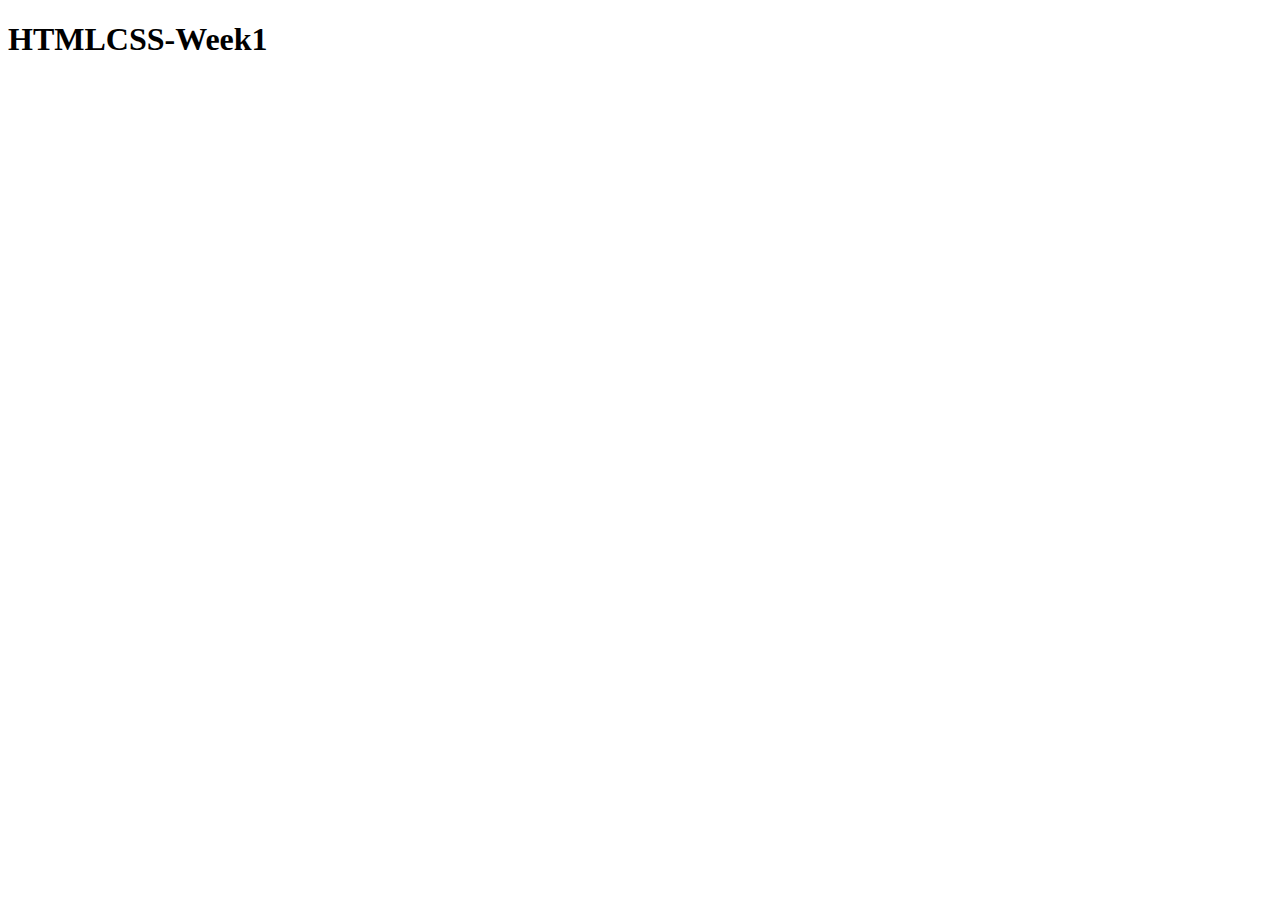
==== index.html @ 2dc7b72f "新增環境" ====
<!DOCTYPE html>
<html lang="en">
<head>
  <meta charset="UTF-8">
  <meta name="viewport" content="width=device-width, initial-scale=1.0">
  <title>Document</title>
  <link rel="stylesheet" href="all.css">
</head>
<body>
  <h1>HTMLCSS-Week1</h1>
</body>
</html>
---- all.css ----
h1{
  font-size: 2rem;
}
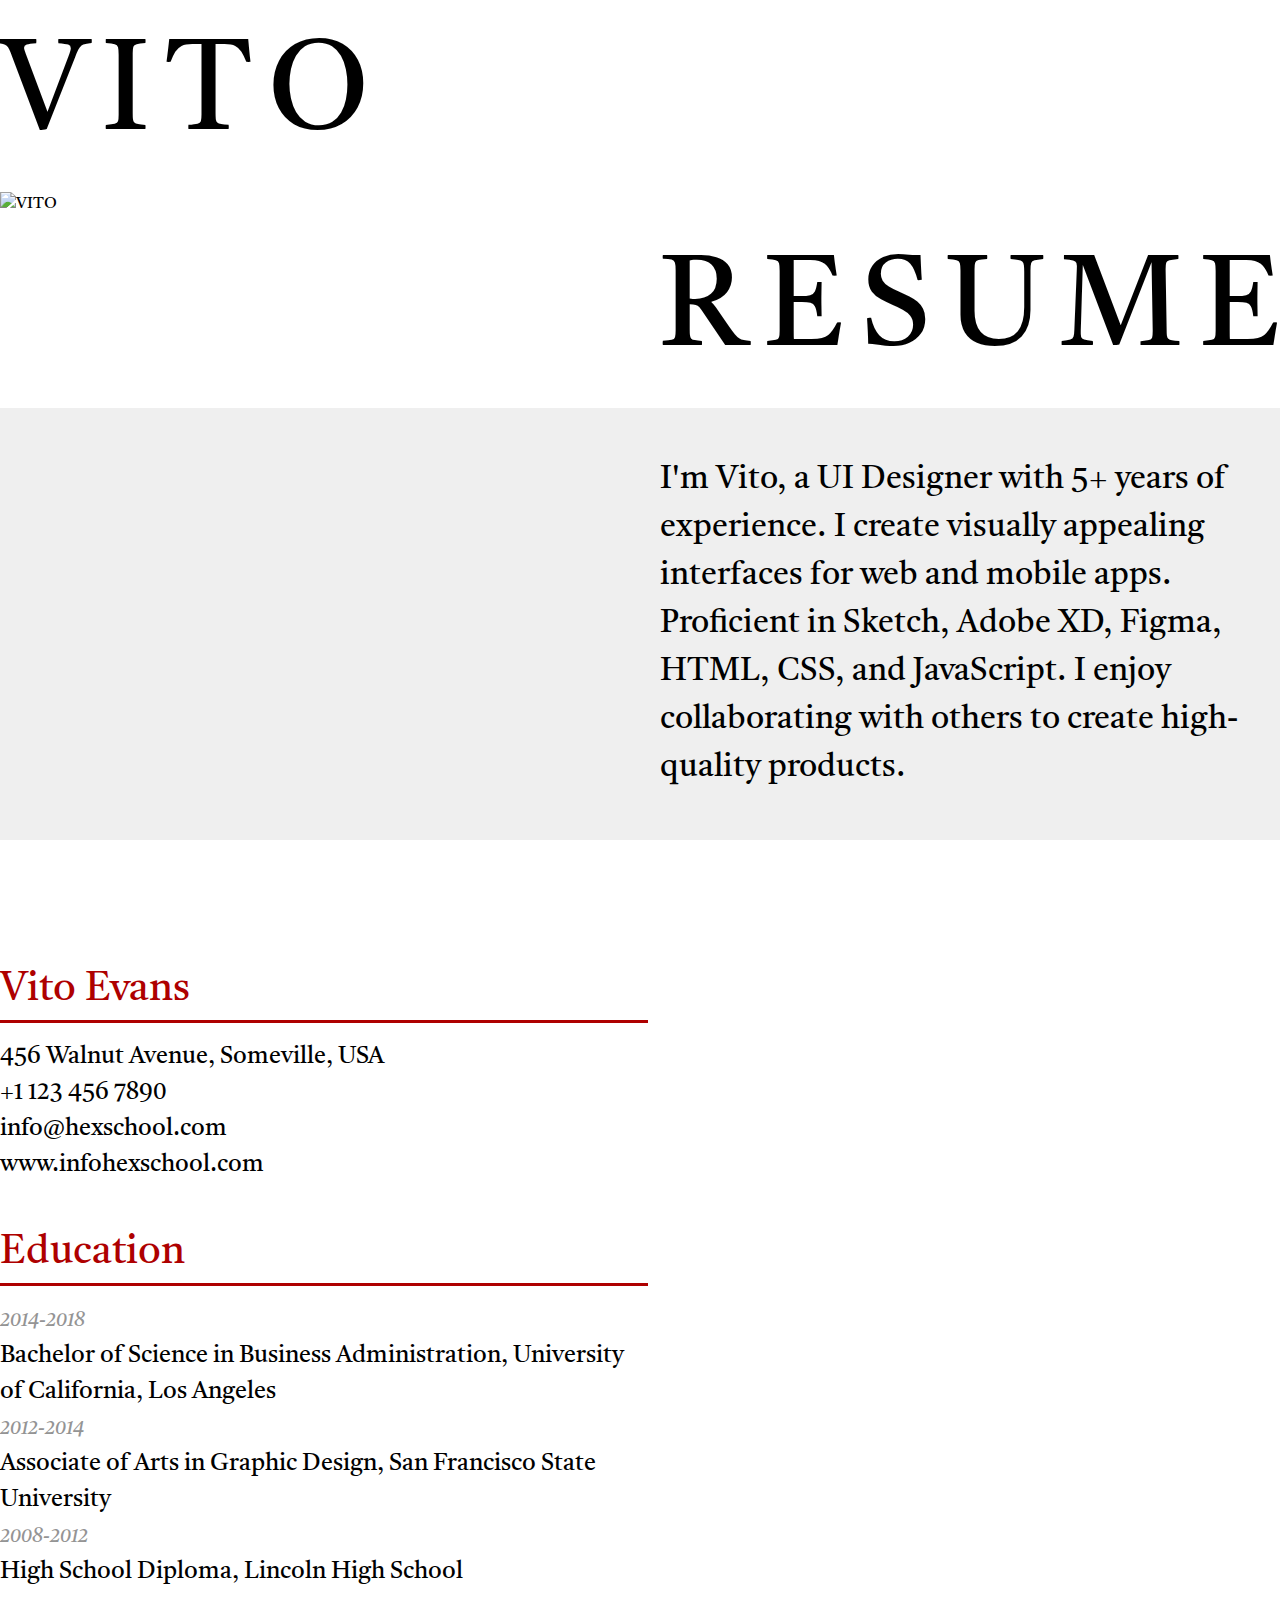
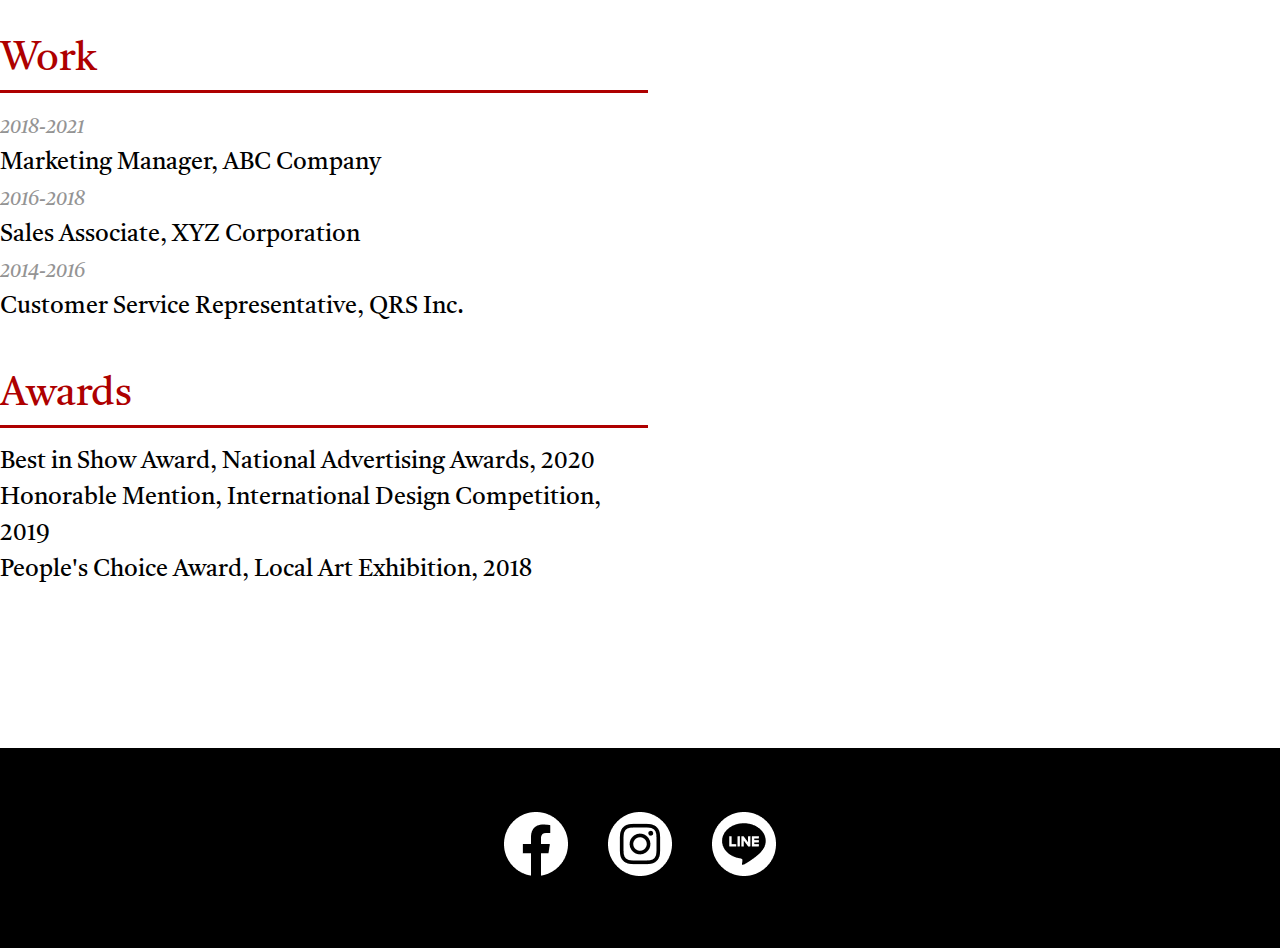
==== commit d586e79f: "初稿完成" ====
--- a/index.html
+++ b/index.html
@@ -1,12 +1,116 @@
 <!DOCTYPE html>
 <html lang="en">
-<head>
-  <meta charset="UTF-8">
-  <meta name="viewport" content="width=device-width, initial-scale=1.0">
-  <title>Document</title>
-  <link rel="stylesheet" href="all.css">
-</head>
-<body>
-  <h1>HTMLCSS-Week1</h1>
-</body>
-</html>+  <head>
+    <meta charset="UTF-8" />
+    <meta name="viewport" content="width=device-width, initial-scale=1.0" />
+    <title>W1-個人履歷</title>
+    <link rel="stylesheet" href="reset.css" />
+    <link rel="preconnect" href="https://fonts.googleapis.com" />
+    <link rel="preconnect" href="https://fonts.gstatic.com" crossorigin />
+    <link
+      href="https://fonts.googleapis.com/css2?family=Castoro:ital@0;1&display=swap"
+      rel="stylesheet"
+    />
+    <link rel="stylesheet" href="all.css" />
+  </head>
+  <body>
+    <header>
+      <div class="container">
+        <h1 class="font-title">VITO</h1>
+        <img
+          src="https://github.com/hexschool/2022-web-layout-training/blob/main/2023week1/vito.png?raw=true"
+          alt="VITO"
+        />
+        <h2 class="font-title text-end">RESUME</h2>
+      </div>
+      <section class="resume-content">
+        <div class="container">
+          <div class="resume-text">
+            <p class="fs-1">
+              I'm Vito, a UI Designer with 5+ years of experience. I create
+              visually appealing interfaces for web and mobile apps. Proficient
+              in Sketch, Adobe XD, Figma, HTML, CSS, and JavaScript. I enjoy
+              collaborating with others to create high-quality products.
+            </p>
+          </div>
+        </div>
+      </section>
+    </header>
+    <main class="personal-infor mt-5 fs-2">
+      <div class="container">
+        <ul class="w-50">
+          <li>
+            <h3 class="title mt-5">Vito Evans</h3>
+            <ul>
+              <li>456 Walnut Avenue, Someville, USA</li>
+              <li>+1 123 456 7890</li>
+              <li>info@hexschool.com</li>
+              <li>www.infohexschool.com</li>
+            </ul>
+          </li>
+          <li>
+            <h3 class="title mt-5">Education</h3>
+            <ul>
+              <li>
+                <span class="fs-3 gray-94 text-italic">2014-2018</span>
+                <p>
+                  Bachelor of Science in Business Administration, University of
+                  California, Los Angeles
+                </p>
+              </li>
+              <li>
+                <span class="fs-3 gray-94 text-italic">2012-2014 </span>
+                <p>
+                  Associate of Arts in Graphic Design, San Francisco State
+                  University
+                </p>
+              </li>
+              <li>
+                <span class="fs-3 gray-94 text-italic">2008-2012 </span>
+                <p>High School Diploma, Lincoln High School</p>
+              </li>
+            </ul>
+          </li>
+          <li>
+            <h3 class="title mt-5">Work</h3>
+            <ul>
+              <li>
+                <span class="fs-3 gray-94 text-italic">2018-2021</span>
+                <p>Marketing Manager, ABC Company</p>
+              </li>
+              <li>
+                <span class="fs-3 gray-94 text-italic">2016-2018</span>
+                <p>Sales Associate, XYZ Corporation</p>
+              </li>
+              <li>
+                <span class="fs-3 gray-94 text-italic">2014-2016</span>
+                <p>Customer Service Representative, QRS Inc.</p>
+              </li>
+            </ul>
+          </li>
+          <li>
+            <h3 class="title mt-5">Awards</h3>
+            <ul>
+              <li>Best in Show Award, National Advertising Awards, 2020</li>
+              <li>Honorable Mention, International Design Competition, 2019</li>
+              <li>People's Choice Award, Local Art Exhibition, 2018</li>
+            </ul>
+          </li>
+        </ul>
+      </div>
+    </main>
+    <footer>
+      <ul class="social">
+        <li>
+          <img src="./images/fb.png" alt="facebook" />
+        </li>
+        <li>
+          <img src="./images/instagram.png" alt="instagram" />
+        </li>
+        <li>
+          <img src="./images/line.png" alt="line" />
+        </li>
+      </ul>
+    </footer>
+  </body>
+</html>
--- a/all.css
+++ b/all.css
@@ -1,3 +1,115 @@
-h1{
-  font-size: 2rem;
+body{
+  line-height: 1.5;
+  font-family: Castoro, sans-serif;
+}
+/* img{
+  vertical-align: middle;
+}*/
+header img {
+  display: block;
+  margin: 0 auto;
+}
+.font-title {
+  font-size: 128px;
+  line-height: 1.5;
+  letter-spacing: 0.12em;
+}
+h2{
+  font-size: 40px;
+}
+.fs-1{
+  font-size: 32px;
+}
+.fs-2{
+  font-size: 24px;
+}
+.fs-3{
+  font-size: 20px;
+}
+.text-italic{
+  font-style: italic;
+}
+.text-center{
+  text-align: center;
+}
+.text-start{
+  text-align: left;
+}
+.text-end{
+  text-align: right;
+}
+.container{
+  width: 1296px;
+  margin: 0 auto;
+}
+.mx-auto{
+  margin: 0 auto;
+}
+.mt-1{
+  margin-top: 8px;
+}
+.mt-2{
+  margin-top: 16px;
+}
+.mt-3{
+  margin-top: 24px;
+}
+.mt-4{
+  margin-top: 32px;
+}
+.mt-5{
+  margin-top: 40px;
+}
+.mt-6{
+  margin-top: 48px;
+}
+section{
+  display: block;
+  width: 100%;
+}
+.resume-content{
+  width: 100%;;
+  background-color: #efefef;
+  padding-top: 48px;
+  padding-bottom: 48px;
+}
+.resume-text{
+  width: 636px;
+  margin-left: auto;
+}
+
+.w-50 {
+  width: 50%;
+}
+.personal-infor{
+  padding-top: 40px;
+  padding-bottom: 40px;
+  margin-bottom: 120px;
+}
+
+.personal-infor .title {
+  margin-bottom: 16px;
+  color: #ae0000;
+  border-bottom: solid #ae0000 3px;
+  font-size: 40px;
+  line-height: 60px;
+}
+.gray-94{
+  color: #949494;
+}
+
+footer{
+  background-color: #000;
+  padding: 64px;
+}
+.social{
+  display: flex;
+  justify-content: center;
+  align-items: center;
+}
+.social li{
+  margin-right: 40px;
+}
+.social li:last-child {
+  margin-right: 0px;
 }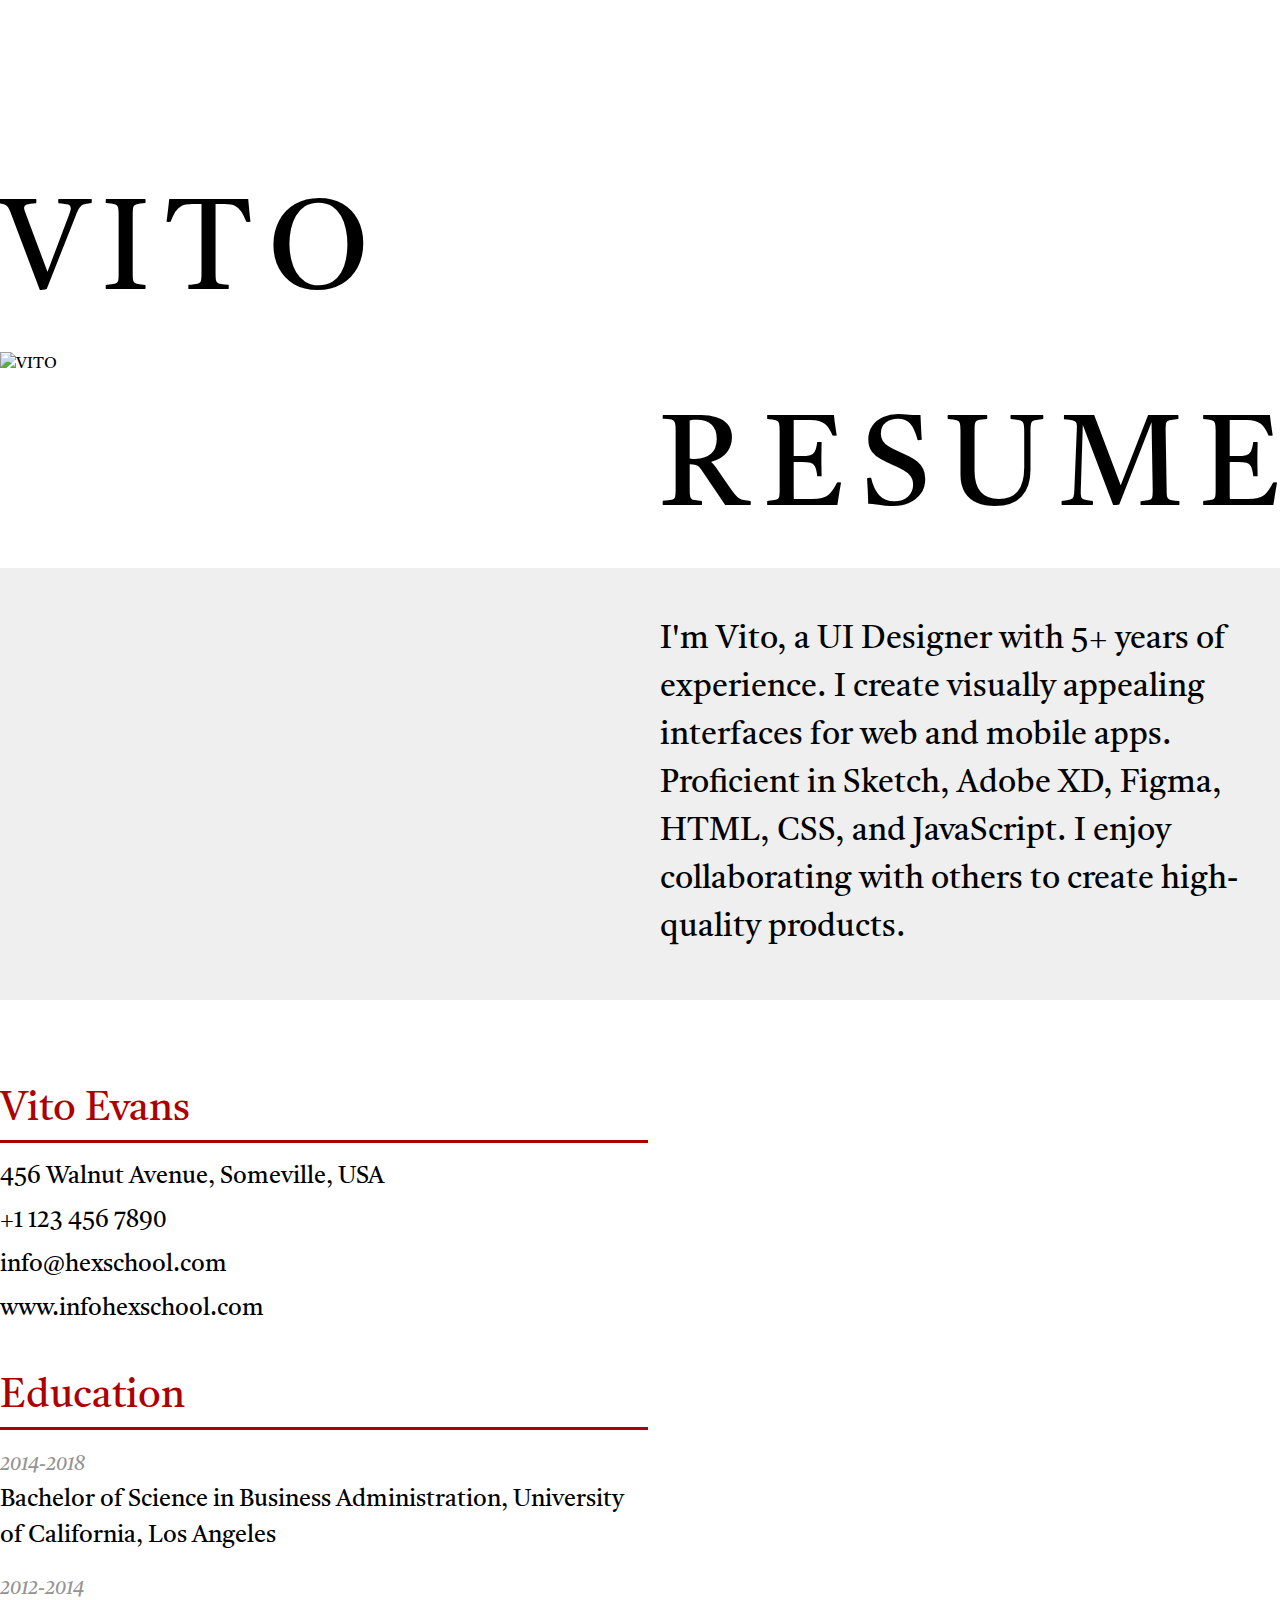
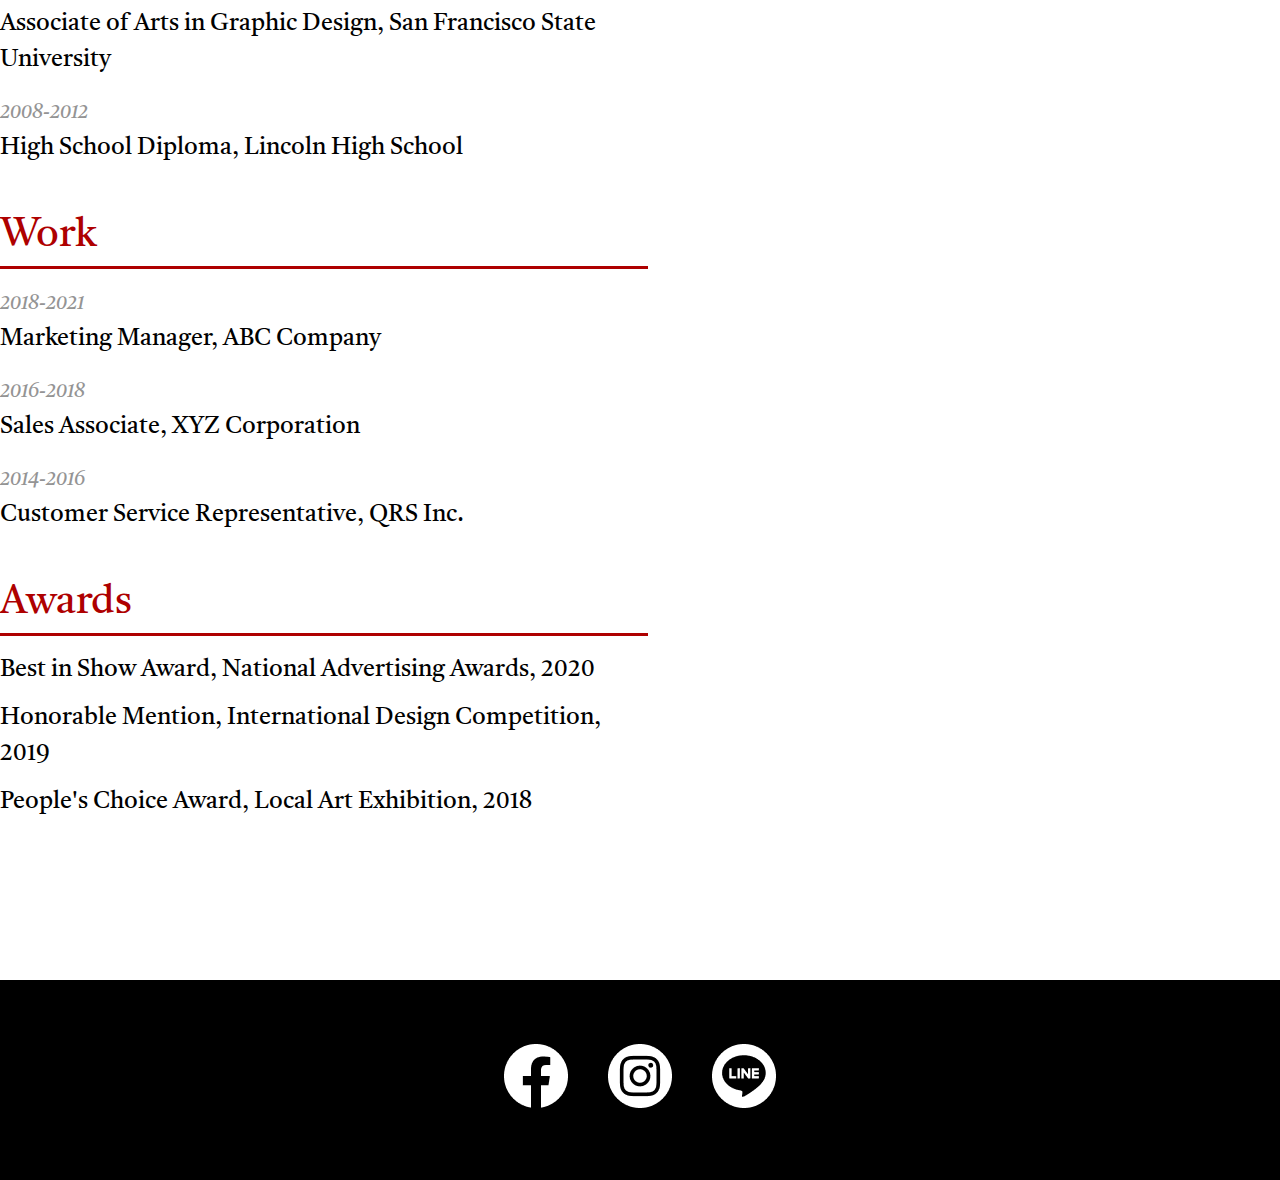
==== commit bbaa0c53: "首頁間距修改" ====
--- a/index.html
+++ b/index.html
@@ -14,7 +14,7 @@
     <link rel="stylesheet" href="all.css" />
   </head>
   <body>
-    <header>
+    <header class="pt-160">
       <div class="container">
         <h1 class="font-title">VITO</h1>
         <img
@@ -36,12 +36,12 @@
         </div>
       </section>
     </header>
-    <main class="personal-infor mt-5 fs-2">
+    <main class="personal-infor fs-2">
       <div class="container">
         <ul class="w-50">
           <li>
             <h3 class="title mt-5">Vito Evans</h3>
-            <ul>
+            <ul class="VE-text">
               <li>456 Walnut Avenue, Someville, USA</li>
               <li>+1 123 456 7890</li>
               <li>info@hexschool.com</li>
@@ -50,7 +50,7 @@
           </li>
           <li>
             <h3 class="title mt-5">Education</h3>
-            <ul>
+            <ul class="E-text">
               <li>
                 <span class="fs-3 gray-94 text-italic">2014-2018</span>
                 <p>
@@ -73,7 +73,7 @@
           </li>
           <li>
             <h3 class="title mt-5">Work</h3>
-            <ul>
+            <ul class="W-text">
               <li>
                 <span class="fs-3 gray-94 text-italic">2018-2021</span>
                 <p>Marketing Manager, ABC Company</p>
@@ -90,7 +90,7 @@
           </li>
           <li>
             <h3 class="title mt-5">Awards</h3>
-            <ul>
+            <ul class="A-text">
               <li>Best in Show Award, National Advertising Awards, 2020</li>
               <li>Honorable Mention, International Design Competition, 2019</li>
               <li>People's Choice Award, Local Art Exhibition, 2018</li>
--- a/all.css
+++ b/all.css
@@ -45,23 +45,15 @@
 .mx-auto{
   margin: 0 auto;
 }
-.mt-1{
-  margin-top: 8px;
-}
-.mt-2{
-  margin-top: 16px;
-}
-.mt-3{
-  margin-top: 24px;
-}
-.mt-4{
-  margin-top: 32px;
-}
+
 .mt-5{
   margin-top: 40px;
 }
 .mt-6{
   margin-top: 48px;
+}
+.pt-160{
+  padding-top: 160px;
 }
 section{
   display: block;
@@ -94,6 +86,25 @@
   font-size: 40px;
   line-height: 60px;
 }
+.VE-text li{
+  margin-bottom: 8px; 
+}
+.VE-text li:last-child{
+  margin-bottom: 0px; 
+}
+.E-text li, .W-text li{
+  margin-bottom: 16px; 
+}
+.E-text li:last-child, .W-text li:last-child{
+  margin-bottom: 0px; 
+}
+.A-text li{
+  margin-bottom: 12px; 
+}
+.A-text li:last-child{
+  margin-bottom: 0px; 
+}
+
 .gray-94{
   color: #949494;
 }
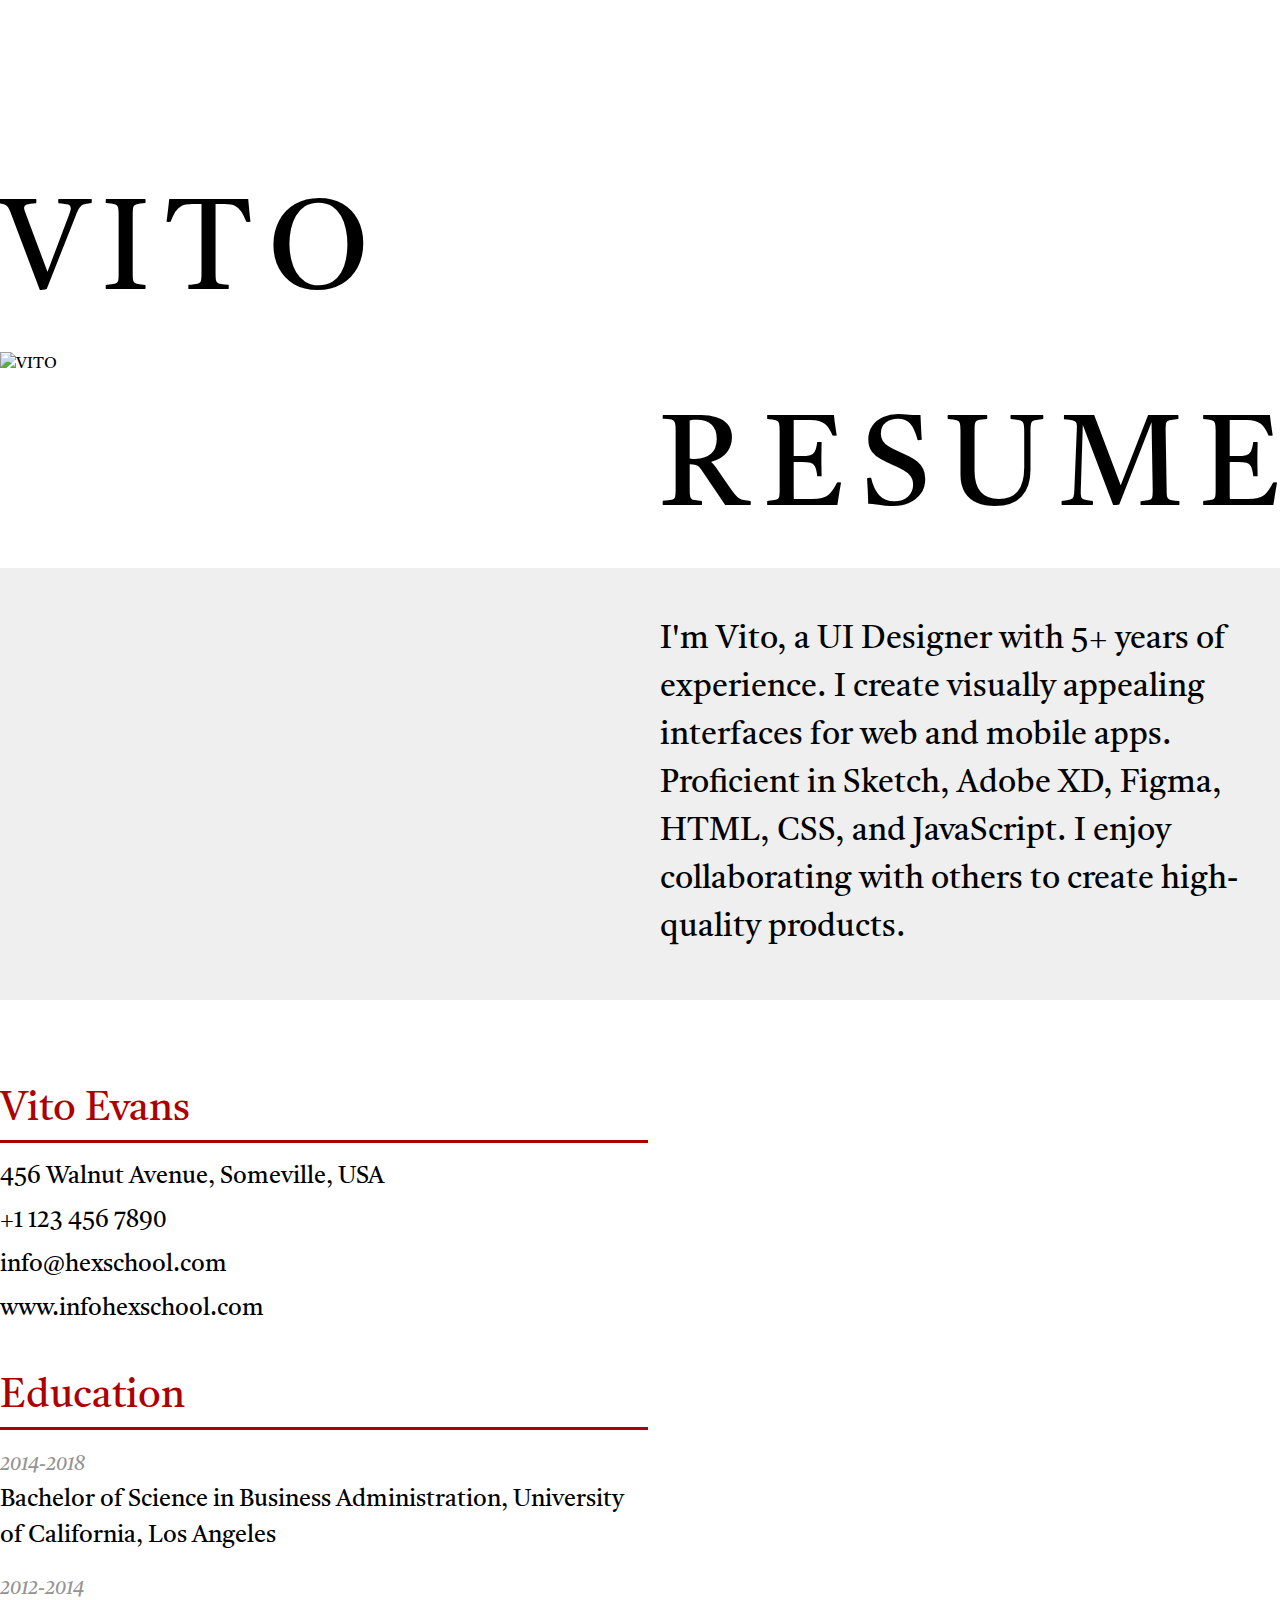
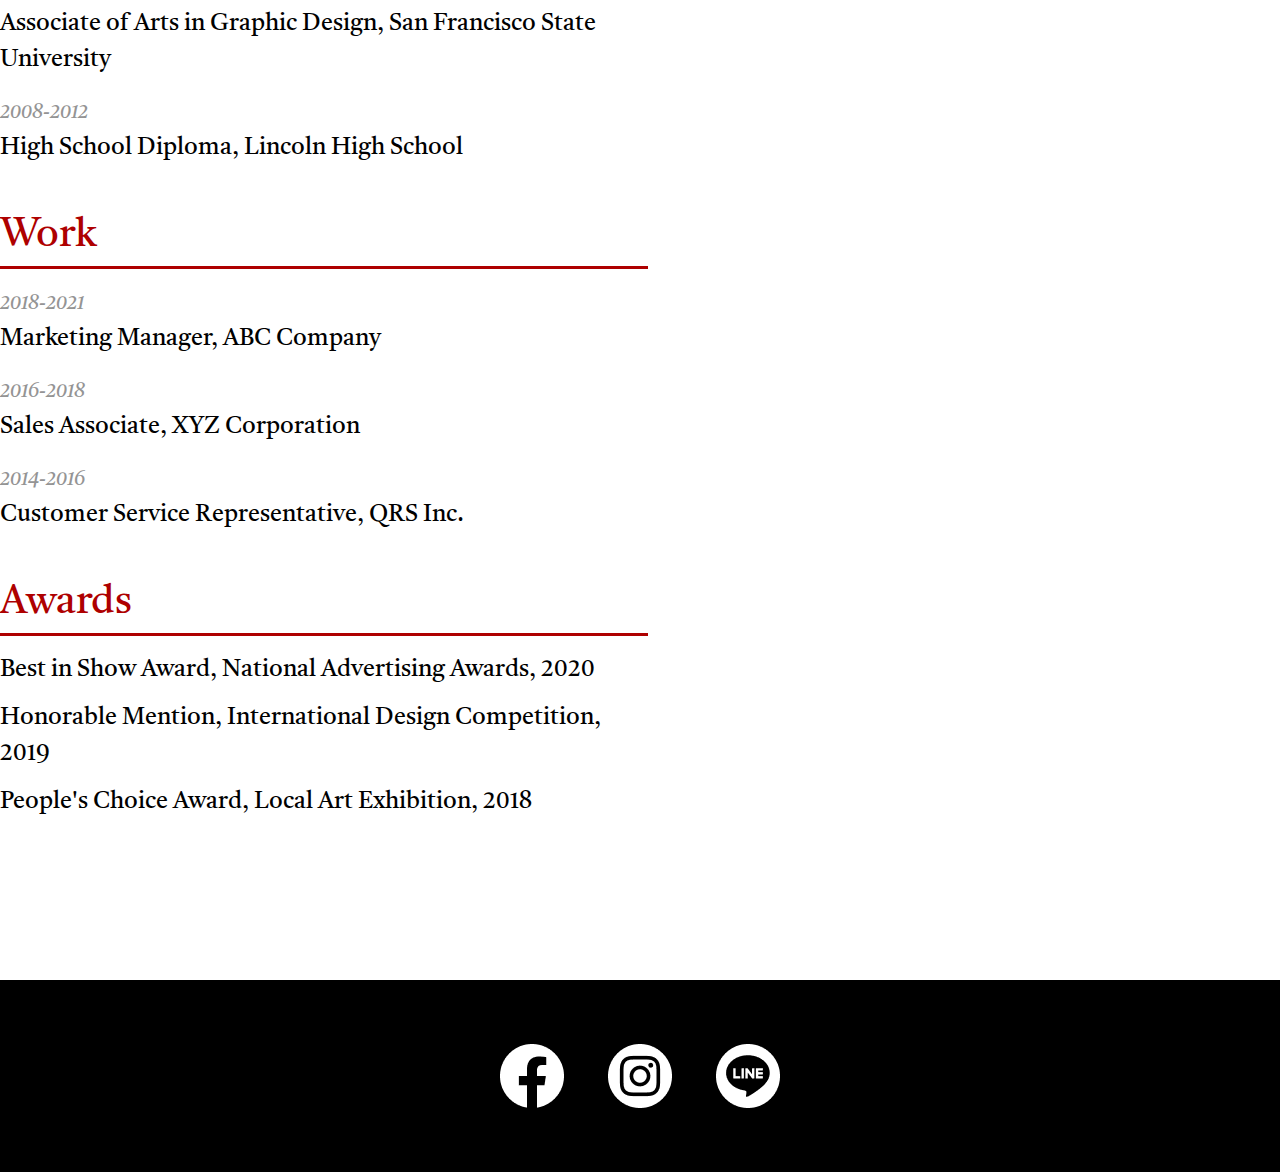
==== commit 3e15742f: "footer修改" ====
--- a/index.html
+++ b/index.html
@@ -100,7 +100,7 @@
       </div>
     </main>
     <footer>
-      <ul class="social">
+      <ul class="social text-center">
         <li>
           <img src="./images/fb.png" alt="facebook" />
         </li>
--- a/all.css
+++ b/all.css
@@ -2,9 +2,9 @@
   line-height: 1.5;
   font-family: Castoro, sans-serif;
 }
-/* img{
+img{
   vertical-align: middle;
-}*/
+}
 header img {
   display: block;
   margin: 0 auto;
@@ -113,10 +113,8 @@
   background-color: #000;
   padding: 64px;
 }
-.social{
-  display: flex;
-  justify-content: center;
-  align-items: center;
+.social li{
+  display: inline-block;
 }
 .social li{
   margin-right: 40px;
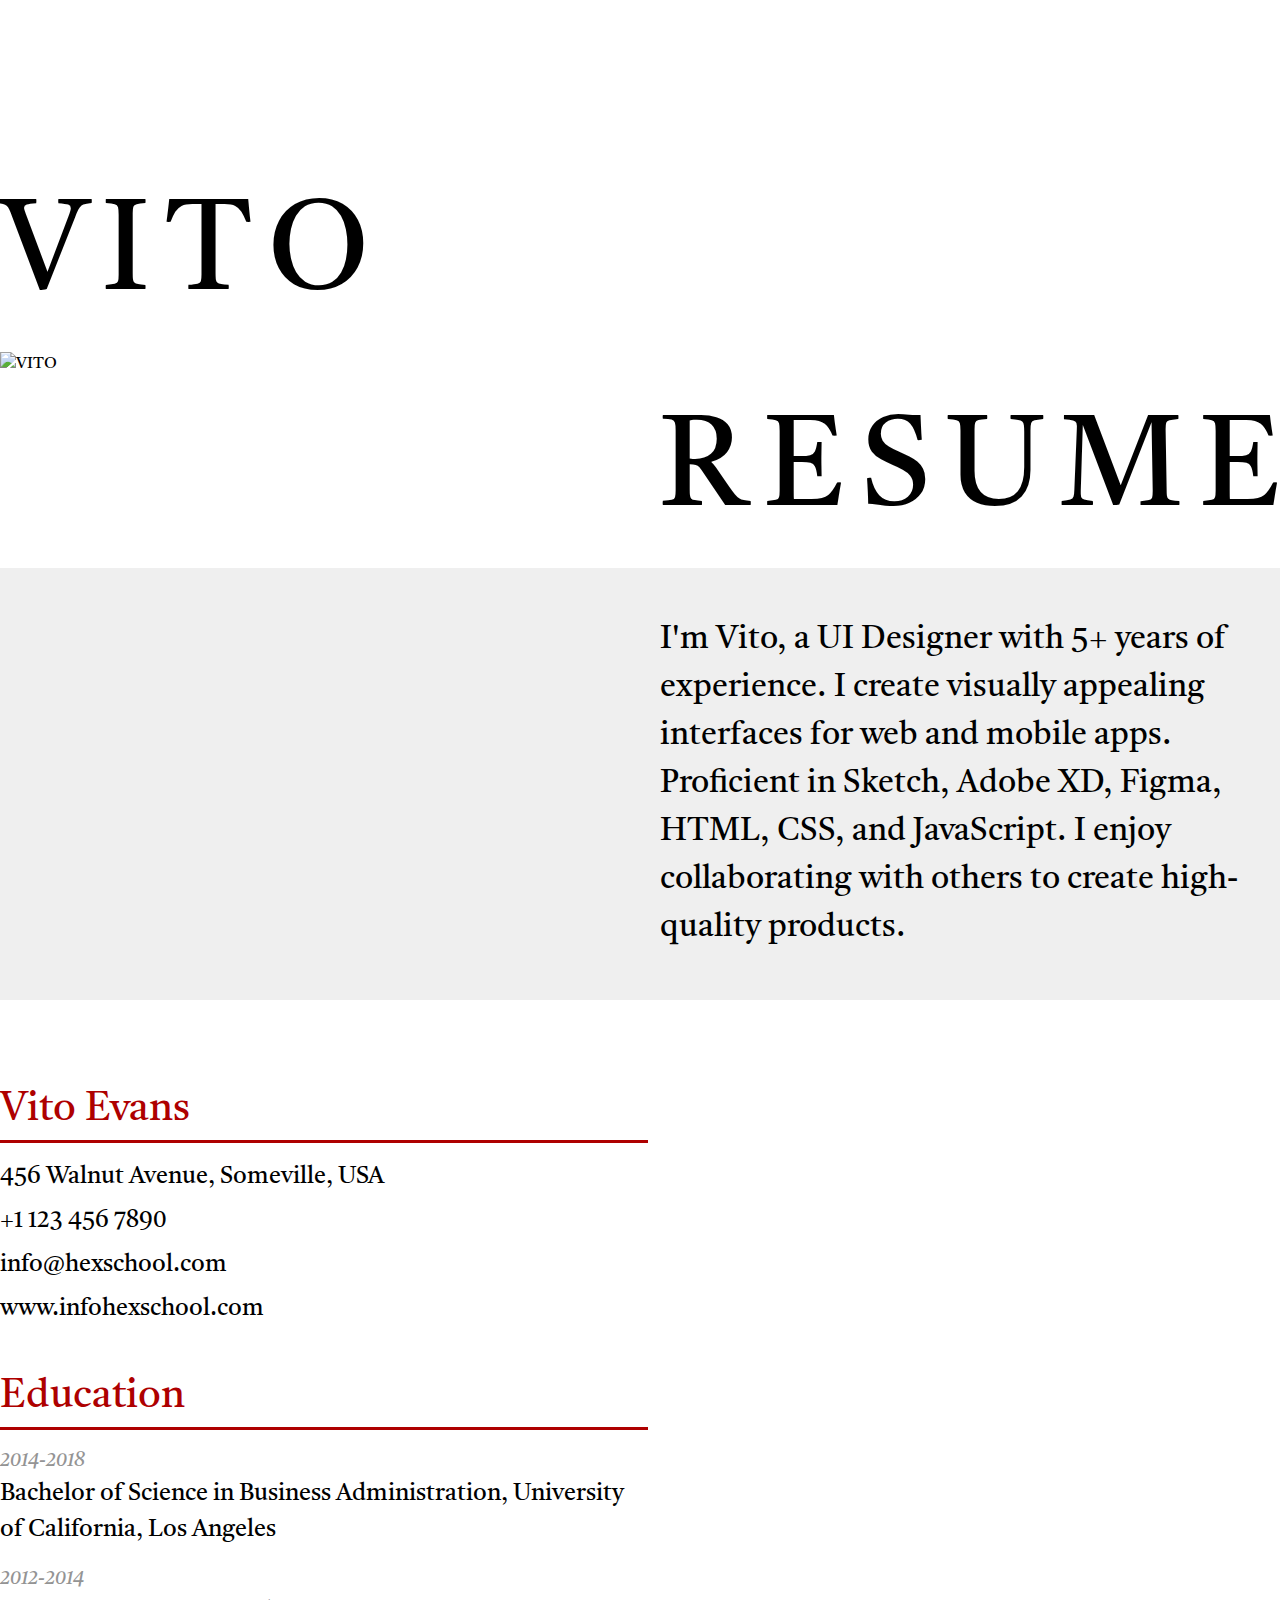
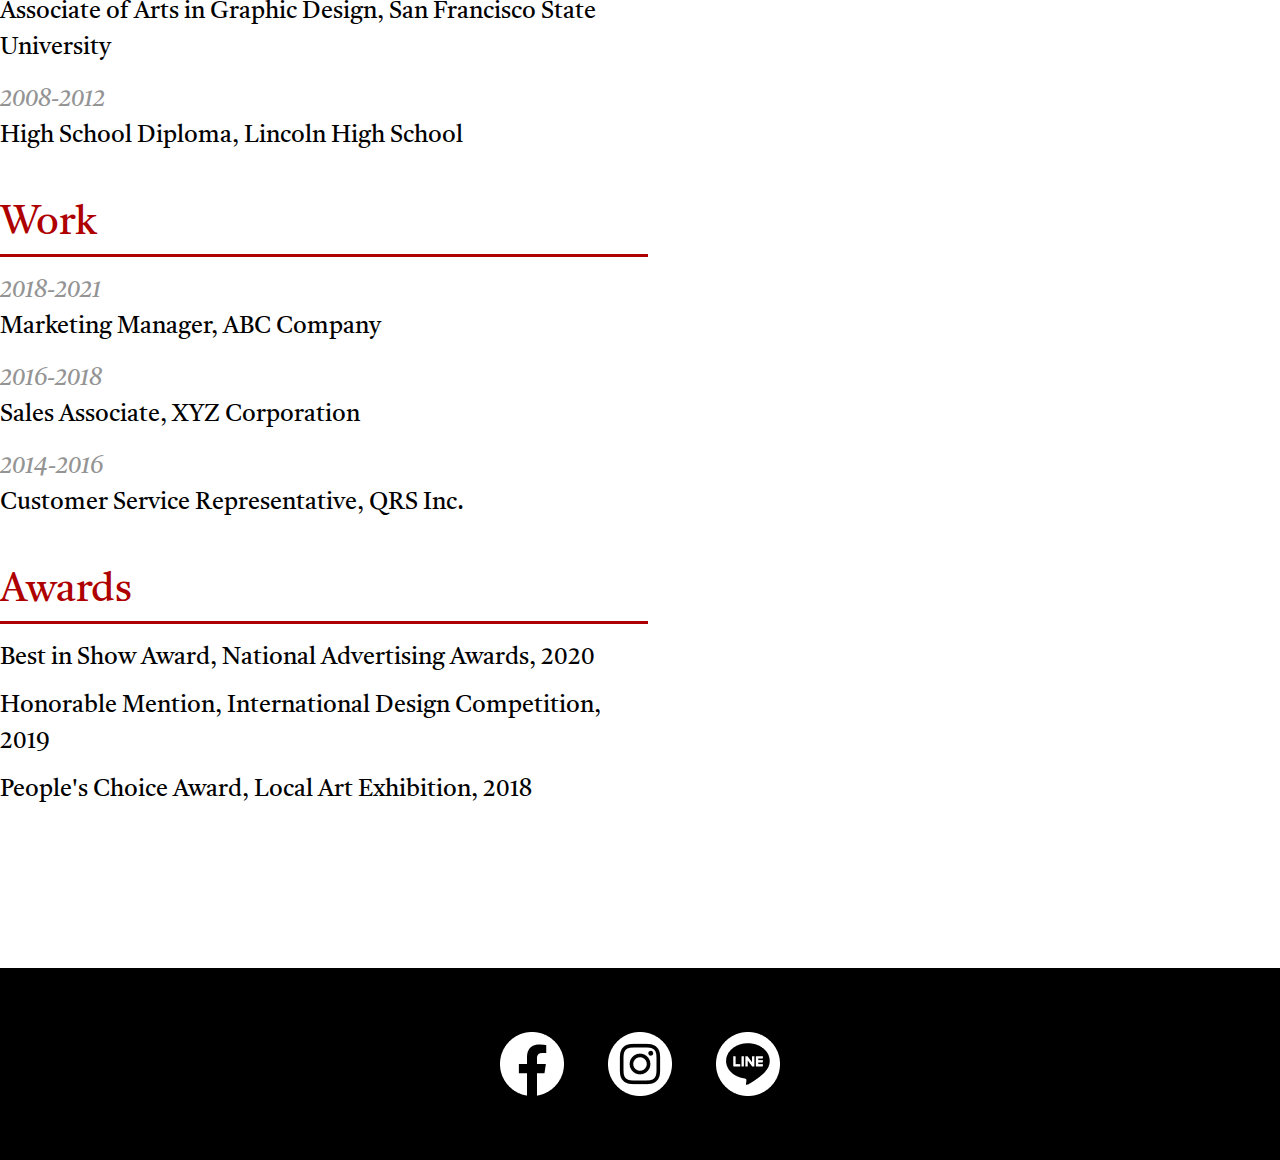
==== commit 98c3099d: "css行高微調" ====
--- a/index.html
+++ b/index.html
@@ -52,21 +52,21 @@
             <h3 class="title mt-5">Education</h3>
             <ul class="E-text">
               <li>
-                <span class="fs-3 gray-94 text-italic">2014-2018</span>
+                <span class="d-block fs-3 gray-94 text-italic">2014-2018</span>
                 <p>
                   Bachelor of Science in Business Administration, University of
                   California, Los Angeles
                 </p>
               </li>
               <li>
-                <span class="fs-3 gray-94 text-italic">2012-2014 </span>
+                <span class="d-block fs-3 gray-94 text-italic">2012-2014 </span>
                 <p>
                   Associate of Arts in Graphic Design, San Francisco State
                   University
                 </p>
               </li>
               <li>
-                <span class="fs-3 gray-94 text-italic">2008-2012 </span>
+                <span class="d-block gray-94 text-italic">2008-2012 </span>
                 <p>High School Diploma, Lincoln High School</p>
               </li>
             </ul>
@@ -75,15 +75,15 @@
             <h3 class="title mt-5">Work</h3>
             <ul class="W-text">
               <li>
-                <span class="fs-3 gray-94 text-italic">2018-2021</span>
+                <span class="d-block gray-94 text-italic">2018-2021</span>
                 <p>Marketing Manager, ABC Company</p>
               </li>
               <li>
-                <span class="fs-3 gray-94 text-italic">2016-2018</span>
+                <span class="d-block gray-94 text-italic">2016-2018</span>
                 <p>Sales Associate, XYZ Corporation</p>
               </li>
               <li>
-                <span class="fs-3 gray-94 text-italic">2014-2016</span>
+                <span class="d-block gray-94 text-italic">2014-2016</span>
                 <p>Customer Service Representative, QRS Inc.</p>
               </li>
             </ul>
--- a/all.css
+++ b/all.css
@@ -11,7 +11,6 @@
 }
 .font-title {
   font-size: 128px;
-  line-height: 1.5;
   letter-spacing: 0.12em;
 }
 h2{
@@ -25,6 +24,9 @@
 }
 .fs-3{
   font-size: 20px;
+}
+.d-block{
+  display: block;
 }
 .text-italic{
   font-style: italic;
@@ -57,10 +59,8 @@
 }
 section{
   display: block;
-  width: 100%;
 }
 .resume-content{
-  width: 100%;;
   background-color: #efefef;
   padding-top: 48px;
   padding-bottom: 48px;
